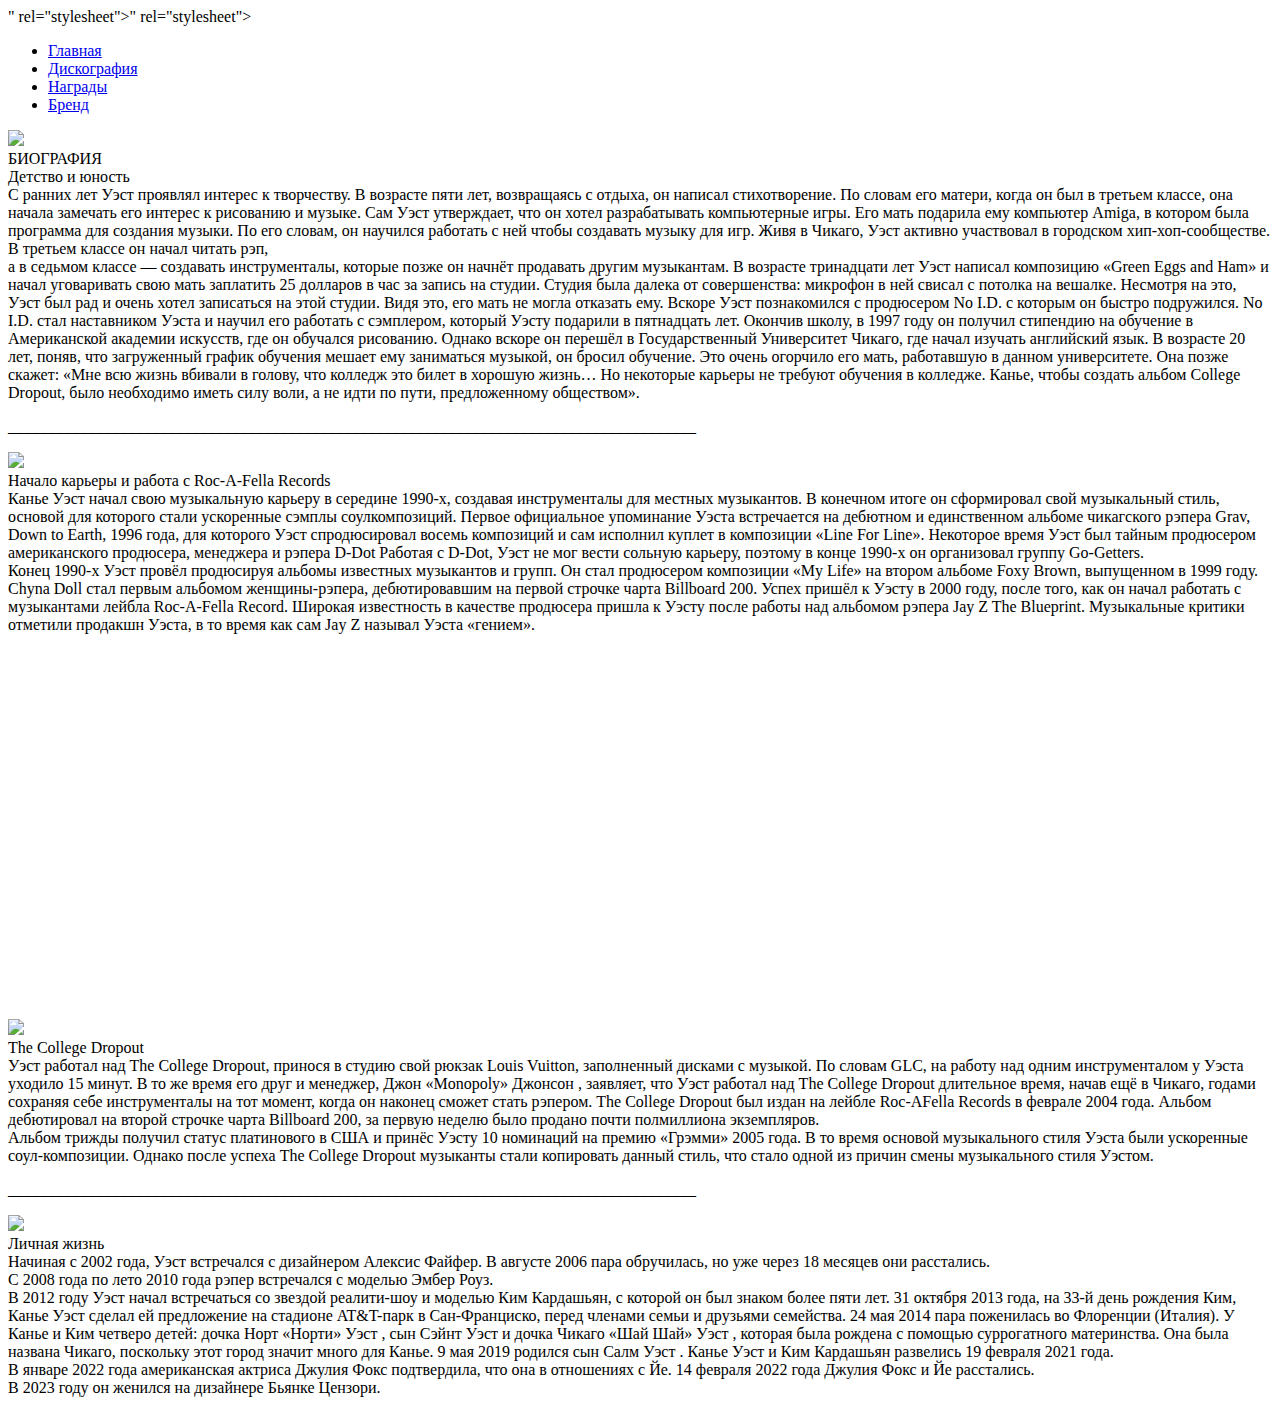
==== index01.html @ b165cd62 "Add files via upload" ====
<!DOCTYPE html>
<html lang="en">
<head>
    <meta charset="UTF-8">
    <meta name="viewport" content="width=device-width, initial-scale=1.0">
    <link rel="preconnect" href="https://fonts.googleapis.com">
    <link rel="preconnect" href="https://fonts.gstatic.com" crossorigin>
    <link href="https://fonts.googleapis.com/css2?family=Dhurjati&display=swap" rel="stylesheet">" rel="stylesheet">" rel="stylesheet">
    <link rel="stylesheet" href="D:\Kanye\style.css">
    <title>Kanye West</title>
</head>
<body>
    <ul class="menu-main">
        <li><a href="D:\Kanye\index.html" class="current">Главная</a></li>
        <li><a href="D:\Kanye\index02.html">Дискография</a></li>
        <li><a href="D:\Kanye\index03.html">Награды</a></li>
        <li><a href="D:\Kanye\index04.html">Бренд</a></li>
    </ul>

    <div class="bio-form">
        <div class="form-img-bio">
            <img class="kanye-img" src="https://images.squarespace-cdn.com/content/v1/520ed800e4b0229123208764/1381565297189-GXF8ZNWBC1I5JH3EYBXT/image-asset.jpeg" width="365px">
        </div>
        <div class="bio-first-text">
            <div class="bio-form-tittle">БИОГРАФИЯ</div>
            <div class="bio-big-text">Детство и юность</div>
            <div class="bio-right-text">С ранних лет Уэст проявлял интерес к творчеству. В
                возрасте пяти лет, возвращаясь с отдыха, он
                написал стихотворение. По словам его матери,
                когда он был в третьем классе, она начала
                замечать его интерес к рисованию и музыке. Сам
                Уэст утверждает, что он хотел разрабатывать
                компьютерные игры. Его мать подарила ему
                компьютер Amiga, в котором была программа для
                создания музыки. По его словам, он научился
                работать с ней чтобы создавать музыку для игр.
                Живя в Чикаго, Уэст активно участвовал в
                городском хип-хоп-сообществе. В третьем классе
                он начал читать рэп,</div>
        </div>
    </div>
        <div class="bio-common-text">
            <div class="bio-fullscreen-text">а в седьмом классе —
                создавать инструменталы, которые позже он
                начнёт продавать другим музыкантам. В возрасте
                тринадцати лет Уэст написал композицию «Green
                Eggs and Ham» и начал уговаривать свою мать
                заплатить 25 долларов в
                час за запись на студии. Студия была далека от совершенства: микрофон в ней свисал с
                потолка на вешалке. Несмотря на это, Уэст был рад и очень хотел записаться на этой
                студии. Видя это, его мать не могла отказать ему. Вскоре Уэст познакомился с
                продюсером No I.D. с которым он быстро подружился. No I.D. стал наставником Уэста и
                научил его работать с сэмплером, который Уэсту подарили в пятнадцать лет.
                Окончив школу, в 1997 году он получил стипендию на обучение в Американской академии
                искусств, где он обучался рисованию. Однако вскоре он перешёл в Государственный
                Университет Чикаго, где начал изучать английский язык. В возрасте 20 лет, поняв, что
                загруженный график обучения мешает ему заниматься музыкой, он бросил обучение. Это
                очень огорчило его мать, работавшую в данном университете. Она позже скажет: «Мне
                всю жизнь вбивали в голову, что колледж это билет в хорошую жизнь… Но некоторые
                карьеры не требуют обучения в колледже. Канье, чтобы создать альбом College Dropout,
                было необходимо иметь силу воли, а не идти по пути, предложенному обществом». 
                <p>______________________________________________________________________________________</p>
            </div>
        </div>
    <div class="bio-form">
        <div class="form-img-bio">
            <img class="kanye-img" src="https://hiphop4real.com/wp-content/uploads/2015/10/rocafella.jpg" width="365px">
        </div>
        <div class="bio-first-text">
            <!-- <div class="bio-form-tittle">БИОГРАФИЯ</div> -->
            <div class="bio-big-text">Начало карьеры и работа с Roc-A-Fella Records</div>
            <div class="bio-right-text">Канье Уэст начал свою музыкальную карьеру в
                середине 1990-х, создавая инструменталы для
                местных музыкантов. В конечном итоге он
                сформировал свой музыкальный стиль, основой для
                которого стали ускоренные сэмплы соулкомпозиций. Первое официальное упоминание
                Уэста встречается на дебютном и единственном
                альбоме чикагского рэпера Grav, Down to Earth,
                1996 года, для которого Уэст спродюсировал
                восемь композиций и сам исполнил куплет в
                композиции «Line For Line». Некоторое время Уэст
                был тайным продюсером американского
                продюсера, менеджера и рэпера D-Dot Работая с
                D-Dot, Уэст не мог вести сольную карьеру, поэтому
                в конце 1990-х он организовал группу Go-Getters.</div>
        </div>
    </div>
    <div class="bio-common-text">
        <div class="bio-fullscreen-text"> 
                Конец 1990-х Уэст провёл продюсируя альбомы известных музыкантов и групп. Он стал
                продюсером композиции «My Life» на втором альбоме Foxy Brown, выпущенном в 1999
                году. Chyna Doll стал первым альбомом женщины-рэпера, дебютировавшим на первой
                строчке чарта Billboard 200. Успех пришёл к Уэсту в 2000 году, после того, как он начал
                работать с музыкантами лейбла Roc-A-Fella Record. Широкая известность в качестве
                продюсера пришла к Уэсту после работы над альбомом рэпера Jay Z The Blueprint.
                Музыкальные критики отметили продакшн Уэста, в то время как сам Jay Z называл Уэста
                «гением».
        </div>
    </div>
        <p style="color:white; font-family:'Ubuntu Condensed', sans-serif; font-size: 20px; font-weight: lighter; padding-left: 10%; margin: 0;"><img src="D:\Kanye\images\kwj.png" alt="" class="kwj-img">Несмотря на успех, Канье Уэст желал
            большего: он мечтал стать рэпером.
            Однако, хоть многие и считали его
            талантливым продюсером, никто не
            считал его рэпером. По словам
            Талиба Квели, </p>  
            <p style="color: white; font-family:'Ubuntu Condensed', sans-serif; font-size: 20px; font-weight: lighter; padding-left: 10%; margin: 0 0 0 0;">
            «все пытались найти
            способ получить от него
            инструменталы так, чтобы он не начал
            читать им рэп». </p>
            <p style="color:white; font-family:'Ubuntu Condensed', sans-serif; font-size: 20px; font-weight: lighter; padding-left: 10%; padding-right: 10%; margin: 0;">
            Звукозаписывающие компании отказывали ему, ссылаясь
            на несоответствие образу гангстарэпера и на то, что его детство и
            юность не проходили так же, как у
            других представителей жанра.
            «все пытались найти
            способ получить от него
            инструменталы так, чтобы он не начал
            читать им рэп»
            Конец 1990-х Уэст провёл продюсируя альбомы известных музыкантов и групп. Он стал
            продюсером композиции «My Life» на втором альбоме Foxy Brown, выпущенном в 1999
            году. Chyna Doll стал первым альбомом женщины-рэпера, дебютировавшим на первой
            строчке чарта Billboard 200. Успех пришёл к Уэсту в 2000 году, после того, как он начал
            работать с музыкантами лейбла Roc-A-Fella Record. Широкая известность в качестве
            продюсера пришла к Уэсту после работы над альбомом рэпера Jay Z The Blueprint.
            Музыкальные критики отметили продакшн Уэста, в то время как сам Jay Z называл Уэста
            «гением».
            Уэст вёл переговоры с Capitol Records и контракт был почти готов, когда кто-то сказал
            президенту лейбла, что Уэст «всего-лишь продюсер/рэпер» и что «его альбомы не будут
            продаваться», после чего лейбл отказал Уэсту.  </p>
            <p style="color: white; padding: 0 10% 0 10%; font-size: 20px;">_________________________________________________________________________________________________</p>
            
    <div class="bio-form">
        <div class="form-img-bio">
            <img class="kanye-img" src="D:\Kanye\images\cdo1.png" width="365px">
        </div>
        <div class="bio-first-text">
                    <!-- <div class="bio-form-tittle">БИОГРАФИЯ</div> -->
            <div class="bio-big-text">The College Dropout</div>
            <div class="bio-right-text">Уэст работал над The College Dropout, принося в
                студию свой рюкзак Louis Vuitton, заполненный
                дисками с музыкой. По словам GLC, на работу над
                одним инструменталом у Уэста уходило 15 минут. В
                то же время его друг и менеджер, Джон «Monopoly»
                Джонсон , заявляет, что Уэст работал над The
                College Dropout длительное время, начав ещё в
                Чикаго, годами сохраняя себе инструменталы на
                тот момент, когда он наконец сможет стать
                рэпером.
                
                
                The College Dropout был издан на лейбле Roc-AFella Records в феврале 2004 года. Альбом
                дебютировал на второй строчке чарта Billboard
                200, за первую неделю было продано почти
                полмиллиона экземпляров. </div>
        </div>
    </div>
    <div class="bio-common-text">
        <div class="bio-fullscreen-text"> 
            Альбом трижды
            получил статус платинового в США и принёс Уэсту
            10 номинаций на премию «Грэмми» 2005 года. В то
            время основой музыкального стиля Уэста были ускоренные соул-композиции. Однако
            после успеха The College Dropout музыканты стали копировать данный стиль, что стало
            одной из причин смены музыкального стиля Уэстом.
            <p>______________________________________________________________________________________</p>
        </div>
    </div>

    <div class="bio-form">
        <div class="form-img-bio">
            <img class="kanye-img" src="D:\Kanye\images\kwk.png" width="365px">
        </div>
        <div class="bio-first-text">
                    <!-- <div class="bio-form-tittle">БИОГРАФИЯ</div> -->
            <div class="bio-big-text">Личная жизнь</div>
            <div class="bio-right-text">Начиная с 2002 года, Уэст встречался с
                дизайнером Алексис Файфер. В августе 2006 пара
                обручилась, но уже через 18 месяцев они
                расстались.
                <br>
                С 2008 года по лето 2010 года рэпер встречался с
                моделью Эмбер Роуз.
                <br>
                В 2012 году Уэст начал встречаться со звездой
                реалити-шоу и моделью Ким Кардашьян, с которой
                он был знаком более пяти лет. 
                
                31 октября 2013 года, на 33-й день рождения Ким,
                Канье Уэст сделал ей предложение на стадионе
                AT&T-парк в Сан-Франциско, перед членами
                семьи и друзьями семейства. 
                
                24 мая 2014 пара поженилась во Флоренции
                (Италия). У Канье и Ким четверо детей: дочка Норт
                «Норти» Уэст , сын Сэйнт Уэст и дочка Чикаго
                «Шай Шай» Уэст , которая была рождена с
                помощью суррогатного материнства. Она была
                названа Чикаго, поскольку этот город значит много для Канье. 
                
                9 мая 2019 родился сын Салм Уэст . Канье Уэст и Ким Кардашьян развелись 19 февраля
                2021 года.
                
                 </div>
        </div>
    </div>
    <div class="bio-common-text">
        <div class="bio-fullscreen-text"> 
            В январе 2022 года американская актриса Джулия Фокс подтвердила, что она в
                отношениях с Йе. 
                
                14 февраля 2022 года Джулия Фокс и Йе расстались.
                <br>
                В 2023 году он женился на дизайнере Бьянке Цензори.
            <!-- <p>______________________________________________________________________________________</p> -->
        </div>
    </div>    
</body>
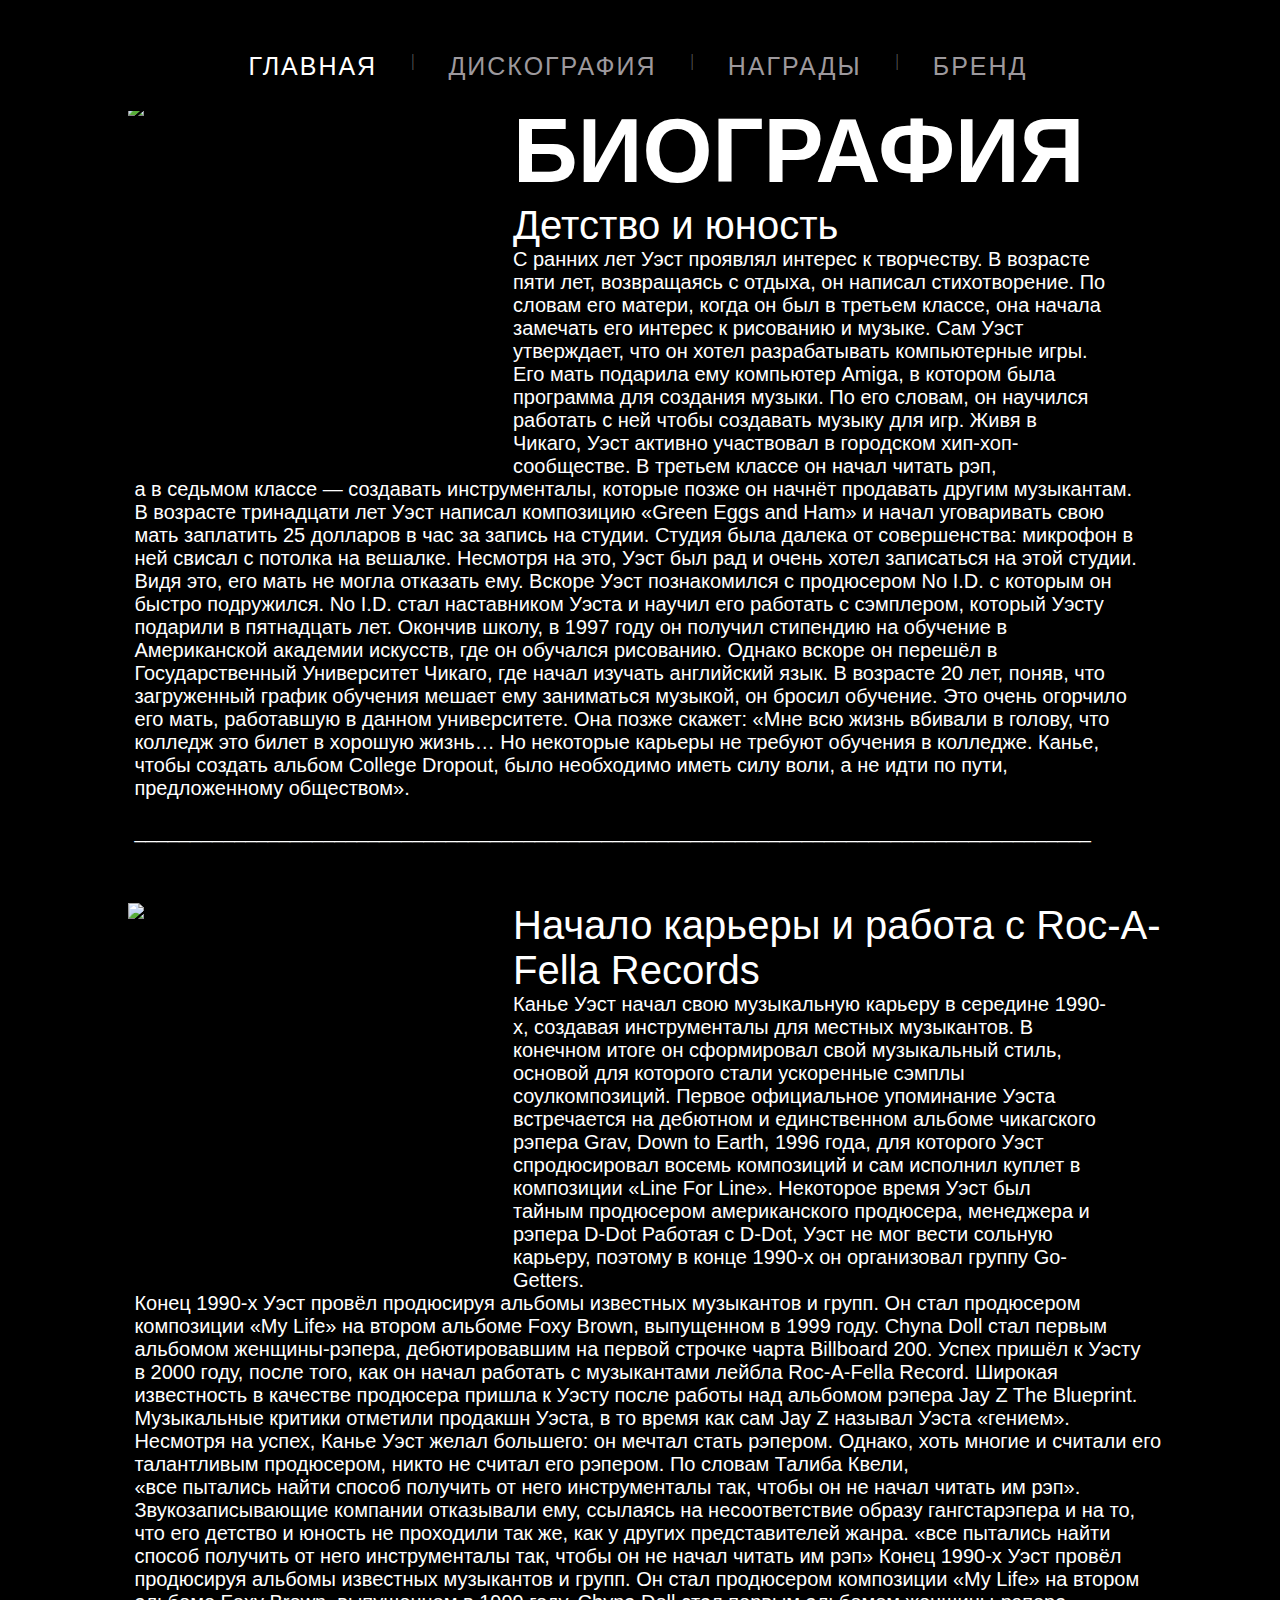
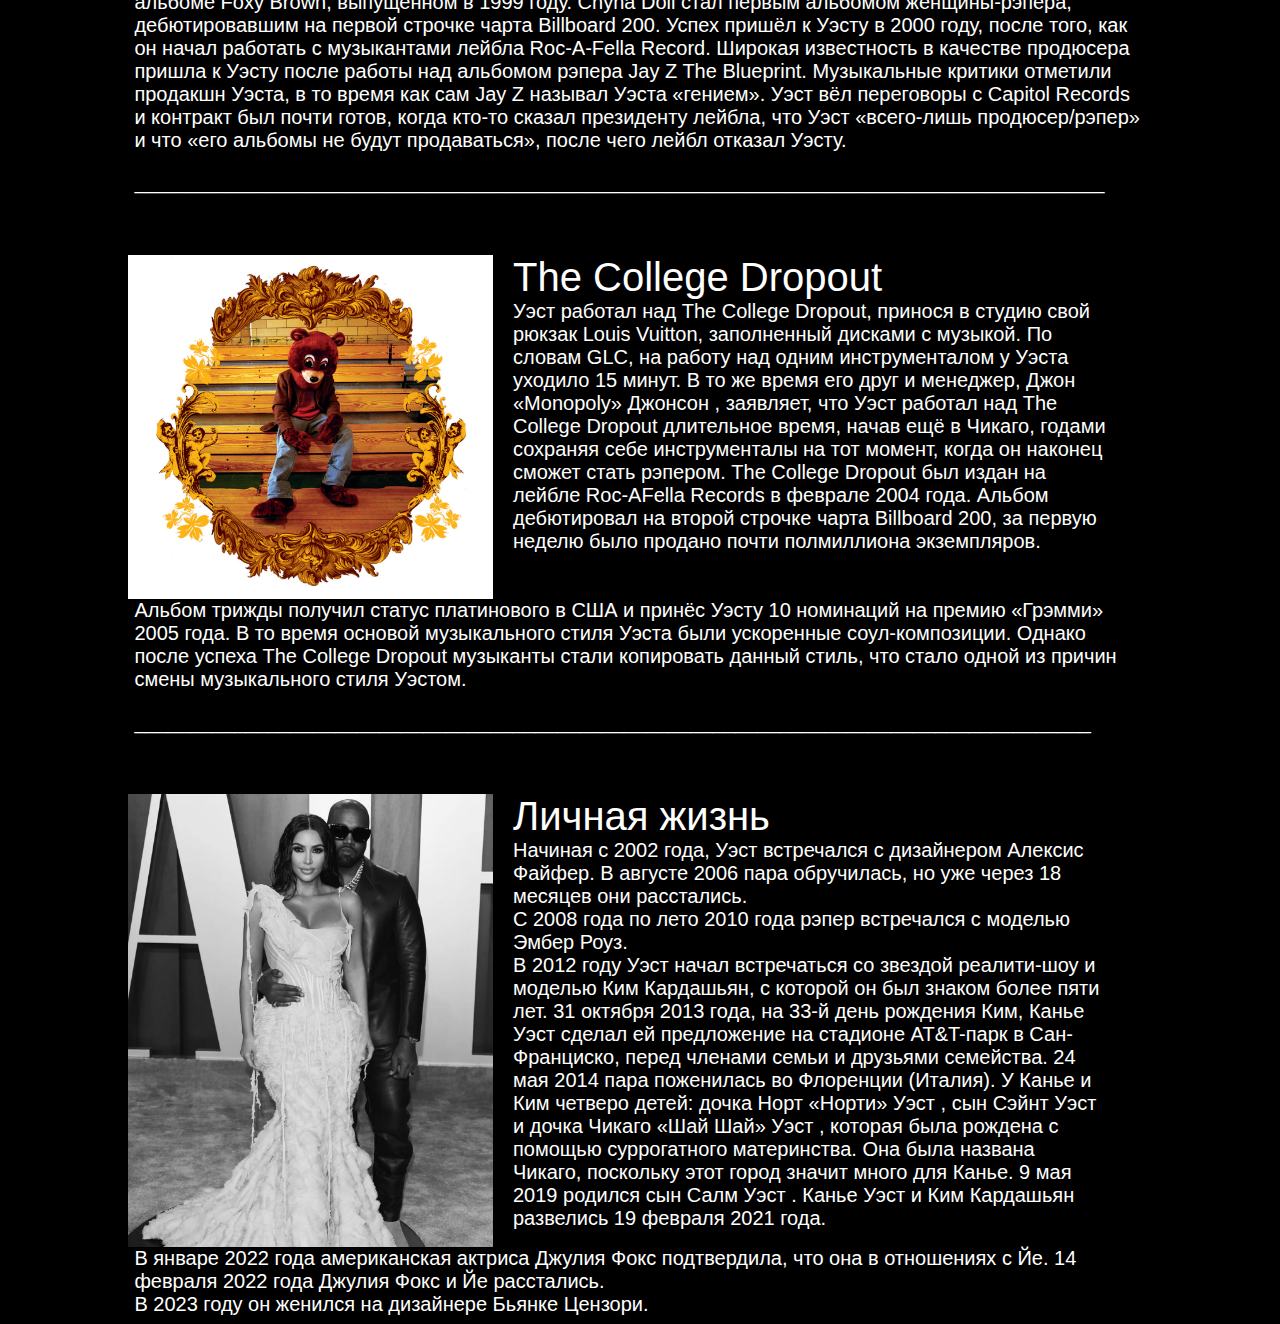
==== commit 2ca70468: "index01.html" ====
--- a/index01.html
+++ b/index01.html
@@ -6,15 +6,15 @@
     <link rel="preconnect" href="https://fonts.googleapis.com">
     <link rel="preconnect" href="https://fonts.gstatic.com" crossorigin>
     <link href="https://fonts.googleapis.com/css2?family=Dhurjati&display=swap" rel="stylesheet">" rel="stylesheet">" rel="stylesheet">
-    <link rel="stylesheet" href="D:\Kanye\style.css">
+    <link rel="stylesheet" href="style.css">
     <title>Kanye West</title>
 </head>
 <body>
     <ul class="menu-main">
-        <li><a href="D:\Kanye\index.html" class="current">Главная</a></li>
-        <li><a href="D:\Kanye\index02.html">Дискография</a></li>
-        <li><a href="D:\Kanye\index03.html">Награды</a></li>
-        <li><a href="D:\Kanye\index04.html">Бренд</a></li>
+        <li><a href="index.html" class="current">Главная</a></li>
+        <li><a href="index02.html">Дискография</a></li>
+        <li><a href="index03.html">Награды</a></li>
+        <li><a href="index04.html">Бренд</a></li>
     </ul>
 
     <div class="bio-form">
@@ -132,7 +132,7 @@
             
     <div class="bio-form">
         <div class="form-img-bio">
-            <img class="kanye-img" src="D:\Kanye\images\cdo1.png" width="365px">
+            <img class="kanye-img" src="images/cdo1.png" width="365px">
         </div>
         <div class="bio-first-text">
                     <!-- <div class="bio-form-tittle">БИОГРАФИЯ</div> -->
@@ -169,7 +169,7 @@
 
     <div class="bio-form">
         <div class="form-img-bio">
-            <img class="kanye-img" src="D:\Kanye\images\kwk.png" width="365px">
+            <img class="kanye-img" src="images/kwk.png" width="365px">
         </div>
         <div class="bio-first-text">
                     <!-- <div class="bio-form-tittle">БИОГРАФИЯ</div> -->
@@ -215,4 +215,4 @@
             <!-- <p>______________________________________________________________________________________</p> -->
         </div>
     </div>    
-</body>+</body>
--- a/style.css
+++ b/style.css
@@ -0,0 +1,598 @@
+body{
+    background-color: black;
+}
+
+.wrapper{
+  display: flex;
+  margin: 0 auto;
+  width: 1200px;
+  height: 350px;
+}
+
+.overlay {
+  font-family: 'Ubuntu Condensed', sans-serif;
+  display: none;
+  position: fixed;
+  top: 0;
+  left: 0;
+  width: 100%;
+  height: 100%;
+  background: rgba(0, 0, 0, 0.5);
+  align-items: center;
+  justify-content: center;
+  z-index: 9999;
+}
+
+.form-container {
+  background: #fff;
+  padding: 20px;
+  border-radius: 5px;
+  text-align: center;
+}
+.close-btn {
+  position: absolute;
+  /* top: 43%; */
+  right: 37%;
+  cursor: pointer;
+}
+
+.text-container{
+    margin: -310px auto auto auto;
+    position: relative;
+    overflow: hidden;
+  /* padding-right: 100px; */
+}
+
+.text{
+    font-family: 'Helvetica', sans-serif;
+    /* font-stretch: %; */
+    letter-spacing: 10px;
+    color: white; 
+    font-size: 320px;
+    font-weight: bolder;
+    color: transparent; 
+    background-image: url('https://i.artfile.ru/3840x2400_1473509_[www.ArtFile.ru].jpg');
+    background-clip: text; 
+    background-size: 1350px;
+    background-position-x:center;
+    background-position-y:  center;
+    background-repeat: no-repeat;
+    -webkit-background-clip: text; 
+
+    /* transform: scaleY(10%); */
+    /* padding-left: 100px; */
+    
+}
+
+.menu-main {
+    position: sticky;
+    list-style: none;
+    padding: 10px 5px;
+    text-align: center;
+    background: rgb(0, 0, 0);
+    margin-bottom: -4%;
+    z-index: 3;
+}
+
+.menu-main li {display: inline-block;}
+.menu-main li:after {
+  content: "|";
+  color: #606060;
+  display: inline-block;
+  vertical-align:top;
+}
+
+.menu-main li:last-child:after {content: none;}
+.menu-main a {
+  text-decoration: none;
+  font-family: 'Ubuntu Condensed', sans-serif;
+  letter-spacing: 2px;
+  position: relative;
+  padding-bottom: 20px;
+  margin: 0 34px 0 30px;
+  font-size: 25px;
+  text-transform: uppercase;
+  display: inline-block;
+  transition: color .2s;
+}
+
+.menu-main a, .menu-main a:visited {color: #9d999d;}
+.menu-main a.current, .menu-main a:hover{color: #ffffff;}
+.menu-main a:before,
+.menu-main a:after {
+  content: "";
+  position: absolute;
+  height: 4px;
+  top: auto;
+  right: 50%;
+  bottom: 18px;
+  left: 50%;
+  /* background: #ffffff; */
+  background: black;
+  transition: .8s;
+}
+
+.menu-main a:hover:before, .menu-main .current:before {left: 0;}
+.menu-main a:hover:after, .menu-main .current:after {right: 0;}   
+@media (max-width: 550px) {
+.menu-main {padding-top: 0;}
+.menu-main li {display: block;}
+.menu-main li:after {content: none;}
+.menu-main a {
+  padding: 25px 0 20px; 
+  margin: 0 30px;
+}
+}
+
+.under-text{
+  font-family: 'Verdana', sans-serif;
+  /* letter-spacing: 10px; */
+  color: white; 
+  font-size: 27px;
+  font-weight: bolder;
+  margin: 0;
+  position: flex;
+  width: 1180px;
+  display: inline-block;
+  padding-left: 20px;
+  position: center;
+  letter-spacing: 1px;
+  word-spacing: -2px;
+  /* background-position-y: center; */
+}
+
+
+.form{    /* взят */
+  color: white;
+  display: flex;
+  padding: 80px 0 0 0;
+  margin: 0 100px;
+  font-family: 'Ubuntu Condensed', sans-serif;
+}
+img{
+  display: flex;
+}
+
+.form-img{   /* взят */
+  padding: 0px 20px 40px 20px;
+  width: 50%;
+}
+
+.number{
+  color: white;
+    font-size: 90px;
+    position: absolute;
+    font-weight: bold;
+    font-family: 'Ubuntu Condensed', sans-serif;
+}
+.form-tittle{
+  position: relative;
+  color:white;
+  font-size: 90px;
+  font-weight: bold;
+}
+
+.form-description{  /*взят*/
+color: white;
+padding: 0 0 10px;
+font-weight: bold;
+font-size: 27px;
+}
+
+.bio-text{ /*взят*/
+width: 80%;
+color: white;
+font-weight: lighter;
+font-size: 21px;
+}
+
+.more-button{
+  cursor: pointer;
+  font-weight: bold;
+  padding: 10px;
+  margin-left: auto;
+  font-size: 21px;
+  width: 150px;
+  align-content: center;
+  border-radius: 20px;
+  border: solid #ffffff;
+  transition: 0.3s;
+}
+
+.more-button:hover{
+  background-color: #232323;
+}
+
+.disco{
+  color: white;
+  display: flex;
+  padding: 80px 0 0 0;
+  margin: 0 100px;
+  font-family: 'Ubuntu Condensed', sans-serif;
+}
+
+.disco-tittle{
+  font-weight: bolder;
+  font-size: 90px;
+  margin: 0 auto;
+  padding: 0 0 0 320px;
+}
+
+.disco-grid{
+  margin: -20px 100px;
+  color: white;
+  display: grid;
+  grid-template-columns: repeat(3,1fr);
+  gap: 50px;
+  position: relative;
+  /* padding-bottom: -50px; */
+}
+
+.grid-item{
+  margin: 40px 0;
+}
+
+.mid-button{
+  display: flex;
+  padding-top: 50px;
+}
+
+.mid-button-awards{
+  display: flex;
+  padding-top: 40px;
+  padding-bottom: 50px;
+}
+
+.more-button2{
+  cursor: pointer;
+  font-weight: bold;
+  padding: 10px;
+  margin-left: auto;
+  font-size: 21px;
+  width: 170px;
+  align-content: center;
+  border-radius: 20px;
+  border: solid #ffffff;
+  transition: 0.3s;
+  margin: 0 auto;
+  color: white;
+  font-family: 'Ubuntu Condensed', sans-serif;
+  display: inline-block;
+}
+
+.more-button2:hover{
+  background-color: #232323;
+}
+
+
+.awards{
+  background-image: url(D:\Kanye\images\taylor.jpg);
+  margin: 0 100px;
+   color: white;
+  display: grid;
+  grid-template-columns: repeat(3,1fr);
+  gap: 50px;
+
+}
+
+.awards-tittle{
+  color: white;
+  display: flex;
+  padding: 100px 0 0 400px;
+  margin: 0 100px;
+  font-family: 'Ubuntu Condensed', sans-serif;
+  font-size: 100px;
+  font-weight: bold;
+}
+
+.number03{
+  color: white;
+  font-size: 90px;
+  position: absolute;
+  font-weight: bold;
+  font-family:'Ubuntu Condensed', sans-serif;
+}
+
+.awards-under-text{
+  z-index: 3;
+}
+
+.awards-u1{
+  color: white;
+  font-size: 30px;
+  position: absolute;
+  font-weight: bold;
+  font-family:'Ubuntu Condensed', sans-serif;
+  padding: 0 0 0 18%;
+  margin-left: auto;
+  margin: -50px;
+}
+
+.awards-u2{
+  color: white;
+  font-size: 30px;
+  position: absolute;
+  font-weight: bold;
+  font-family:'Ubuntu Condensed', sans-serif;
+  margin-left: auto;
+  padding-left: 45%;
+  /* text-align: center; */
+  margin: -50px;
+}
+
+.awards-u3{
+  color: white;
+  font-size: 30px;
+  position: absolute;
+  font-weight: bold;
+  font-family:'Ubuntu Condensed', sans-serif;
+  padding: 0 0 0 80%;
+  margin-left: auto;
+  margin: -50px;
+}
+
+.more-button3{
+  cursor: pointer;
+  font-weight: bold;
+  padding: 10px;
+  margin-left: auto;
+  font-size: 21px;
+  width: 187px;
+  align-content: center;
+  border-radius: 20px;
+  border: solid #ffffff;
+  transition: 0.3s;
+  margin: 0 auto;
+  color: white;
+  font-family: 'Ubuntu Condensed', sans-serif;
+  display: inline-block;
+}
+
+.more-button3:hover{
+  background-color: #232323;
+}
+
+.form-ye{
+  color: white;
+  display: flex;
+  padding: 80px 0 0 0;
+  margin: 0 79px;
+  font-family: 'Ubuntu Condensed', sans-serif;
+  font-size: 21px;
+}
+
+.form-img-ye{
+  padding: 0px 20px 0 20px;
+  width: 50%;
+}
+
+.form-descriptiony-ye{
+  color: white;
+  padding: 0 0 10px;
+  /* font-weight: bold; */
+  font-size: 27px;
+}
+
+.bio-text-ye{
+  width: 40%;
+  color: white;
+  font-weight: lighter;
+  font-size: 21px;
+}
+
+.form-ye2{
+  color: white;
+  display: flex;
+  padding: 5px 0 0 0;
+  margin: 0 100px;
+  font-family: 'Ubuntu Condensed', sans-serif;
+  font-size: 21px;
+}
+
+.ye-img2{
+  align-content: left;
+}
+
+.bio-text-yezey{
+  width: 50%;
+  color: white;
+  font-weight: lighter;
+  font-size: 21px;
+}
+
+.mid-button-yeezy{
+  display: flex;
+  padding-top: 50px;
+  padding-bottom: 50px;
+}
+
+.more-button4{
+  cursor: pointer;
+  font-weight: bold;
+  padding: 10px;
+  margin-left: auto;
+  font-size: 21px;
+  width: 243px;
+  align-content: center;
+  border-radius: 20px;
+  border: solid #ffffff;
+  transition: 0.3s;
+  margin: 0 auto;
+  color: white;
+  font-family: 'Ubuntu Condensed', sans-serif;
+  display: inline-block;
+}
+.more-button4:hover{
+  background-color: #232323;
+}
+
+.bio-text-pg{ 
+  color: white;
+  font-weight: lighter;
+  font-size: 21px;
+}
+
+.form-img-bio{
+  padding: 0px 20px 0 20px;
+  width: 40%;
+}
+
+.bio-text-2{ /*взят*/
+  width: 80%;
+  color: white;
+  font-weight: lighter;
+  font-size: 21px;
+}
+
+.bio-form{
+  color: white;
+  display: flex;
+  padding: 40px 0 0 0;
+  margin: 0 100px;
+  font-family: 'Ubuntu Condensed', sans-serif;
+}
+
+.bio-number{
+  position: absolute;
+  /* padding-left: -100px; */
+  font-size: 90px;
+  font-weight: bold;
+}
+
+.bio-form-tittle{
+  position: relative;
+  color:white;
+  font-size: 90px;
+  font-weight: bold;
+}
+
+.bio-big-text{
+  font-size: 40px;
+  font-weight: 300;
+  font-family: 'Ubuntu Condensed', sans-serif;
+  color: #ffffff;
+}
+
+.bio-right-text{
+  width: 90%;
+  font-size: 20px;
+  color: white;
+  font-weight: lighter;
+}
+
+.bio-fullscreen-text{
+  font-size: 20px;
+  font-weight: lighter;
+  color: white;
+  font-family: 'Ubuntu Condensed', sans-serif;
+  padding: 0 10% 0 10%;
+}
+
+.kwj-img{
+  width: 40%;
+  float: right; 
+  /* margin: 0 0 0 10px; */
+  padding-right: 10%;
+  margin-left: 5px;
+}
+
+.alb-form{
+  color: white;
+  display: flex;
+  padding: 80px 0 0 0;
+  margin: 0 100px;
+  font-family: 'Ubuntu Condensed', sans-serif;
+  background-color: #ffffff;
+  border-radius: 15px;
+  margin-top: 50px;
+  position: relative;
+}
+
+.alb-form-tittle{
+  position: relative;
+  color:black;
+  font-size: 70px;
+  font-weight: bold;
+}
+
+.alb-fullscreen-text{
+  font-size: 20px;
+  font-weight: lighter;
+  color: white;
+  font-family: 'Ubuntu Condensed', sans-serif;
+  padding: 1% 10% 0 10%;
+}
+
+.alb-right-text{
+  width: 90%;
+  font-size: 25px;
+  color: black;
+  font-weight: lighter;
+}
+
+.table-big-text{
+  font-size: 25px;
+  font-weight: 300;
+  font-family: 'Ubuntu Condensed', sans-serif;
+  color: #ffffff;
+}
+
+.table{
+  padding: 10px 25% 0 25%;
+  color: white;
+  font-size:20px;
+  font-weight: 300;
+  font-family: 'Ubuntu Condensed', sans-serif;
+}
+
+table{
+  border: 1px solid white;
+  border-collapse: collapse;
+}
+
+td{
+    border:1px solid white;
+    padding: 10px;
+  }
+
+th{
+  border: 1px solid white;
+  padding: 10px;
+}
+
+.yzy-img{
+  width: 35%;
+  float: left; 
+  /* margin: 0 0 0 10px; */
+  padding-left: 11%;
+  margin-right: 5px;
+}
+/* @media screen and (max-width: 1800px) {
+    .text {
+      font-size: 200px;
+  }
+}
+
+@media screen and (max-width: 960px) {
+    .text {
+      font-size: 150px;
+  }
+}
+
+@media screen and (max-width: 715px) {
+    .text {
+      font-size: 120px;
+  }
+}
+
+@media screen and (max-width: 578px) {
+    .text {
+      font-size: 90px;
+  }
+}
+
+@media screen and (max-width: 440px) {
+    .text {
+      font-size: 60px;
+  }
+}*/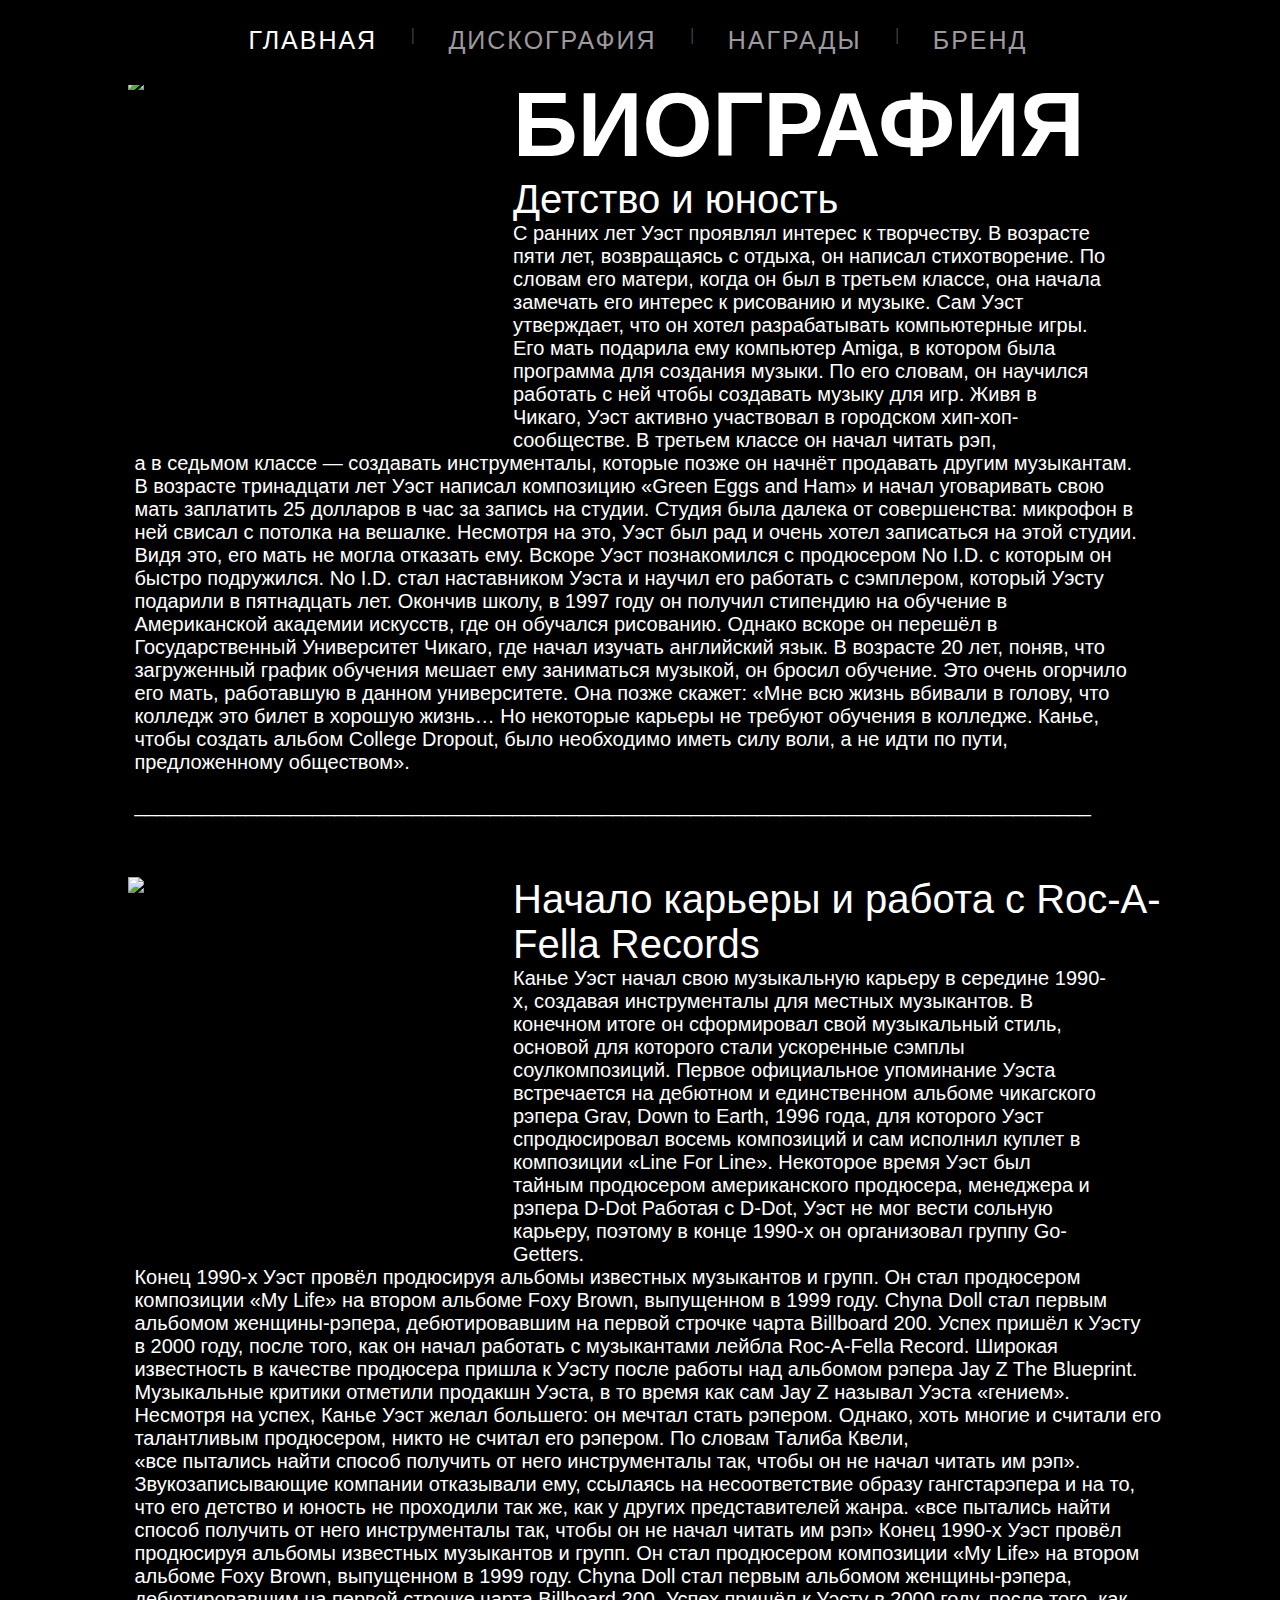
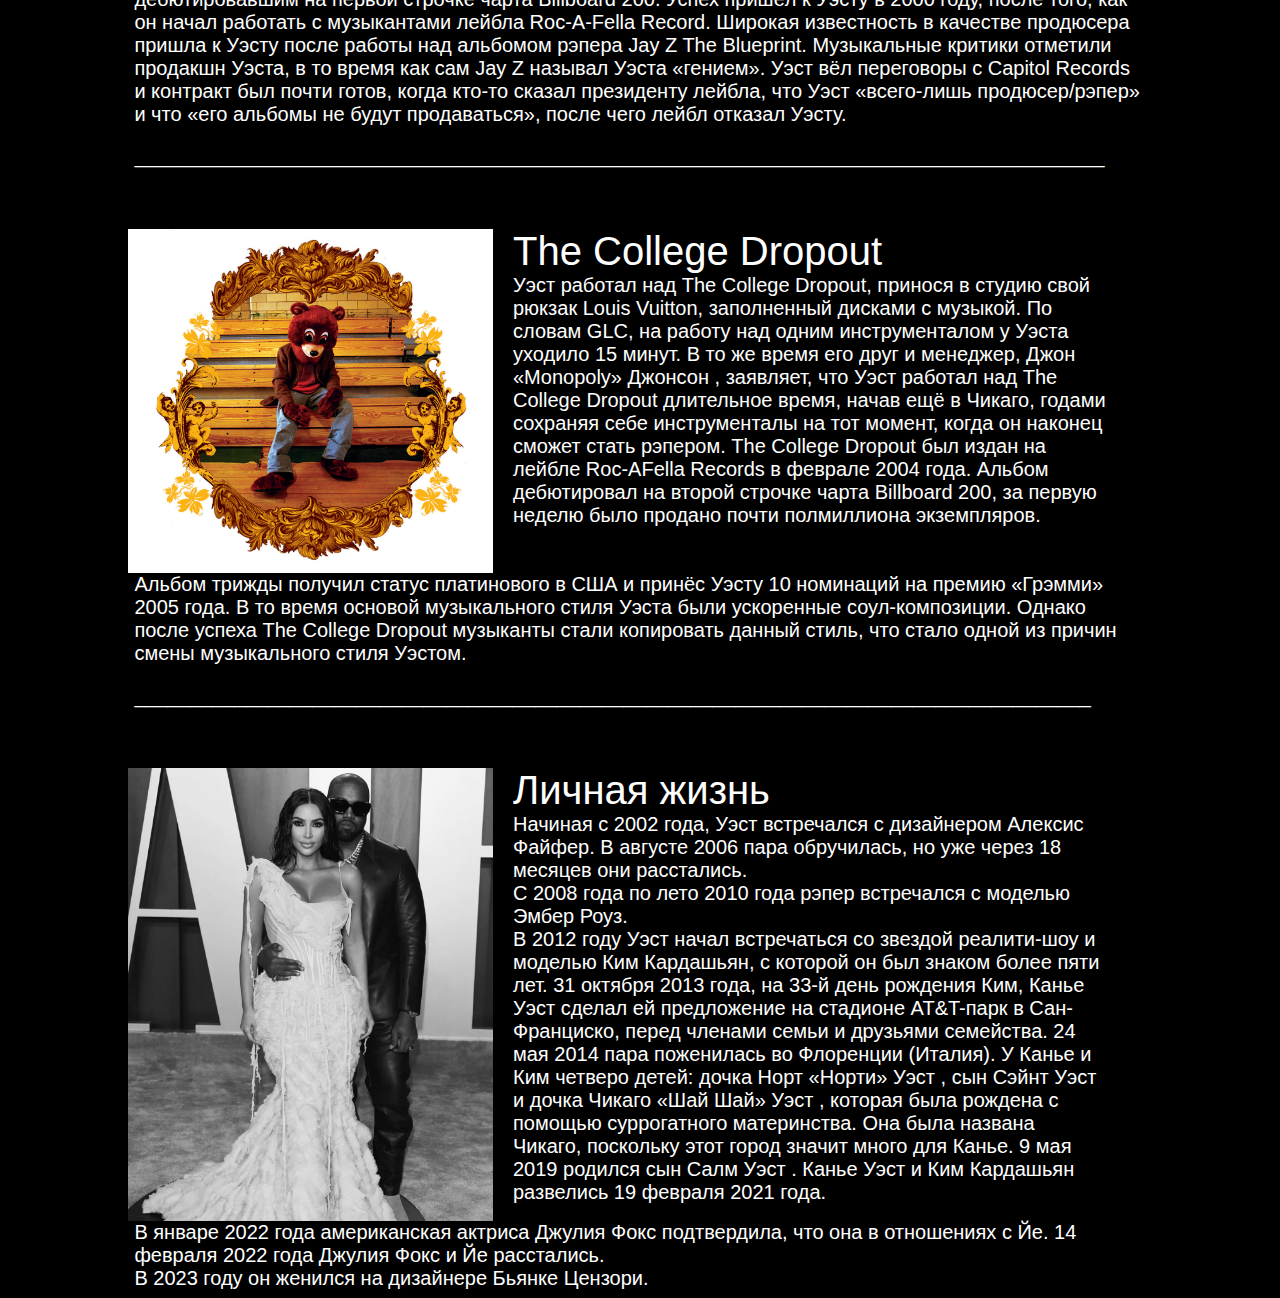
==== commit 2bddb062: "index01.html" ====
--- a/index01.html
+++ b/index01.html
@@ -5,7 +5,7 @@
     <meta name="viewport" content="width=device-width, initial-scale=1.0">
     <link rel="preconnect" href="https://fonts.googleapis.com">
     <link rel="preconnect" href="https://fonts.gstatic.com" crossorigin>
-    <link href="https://fonts.googleapis.com/css2?family=Dhurjati&display=swap" rel="stylesheet">" rel="stylesheet">" rel="stylesheet">
+    <link href="https://fonts.googleapis.com/css2?family=Dhurjati&display=swap" rel="stylesheet">
     <link rel="stylesheet" href="style.css">
     <title>Kanye West</title>
 </head>
